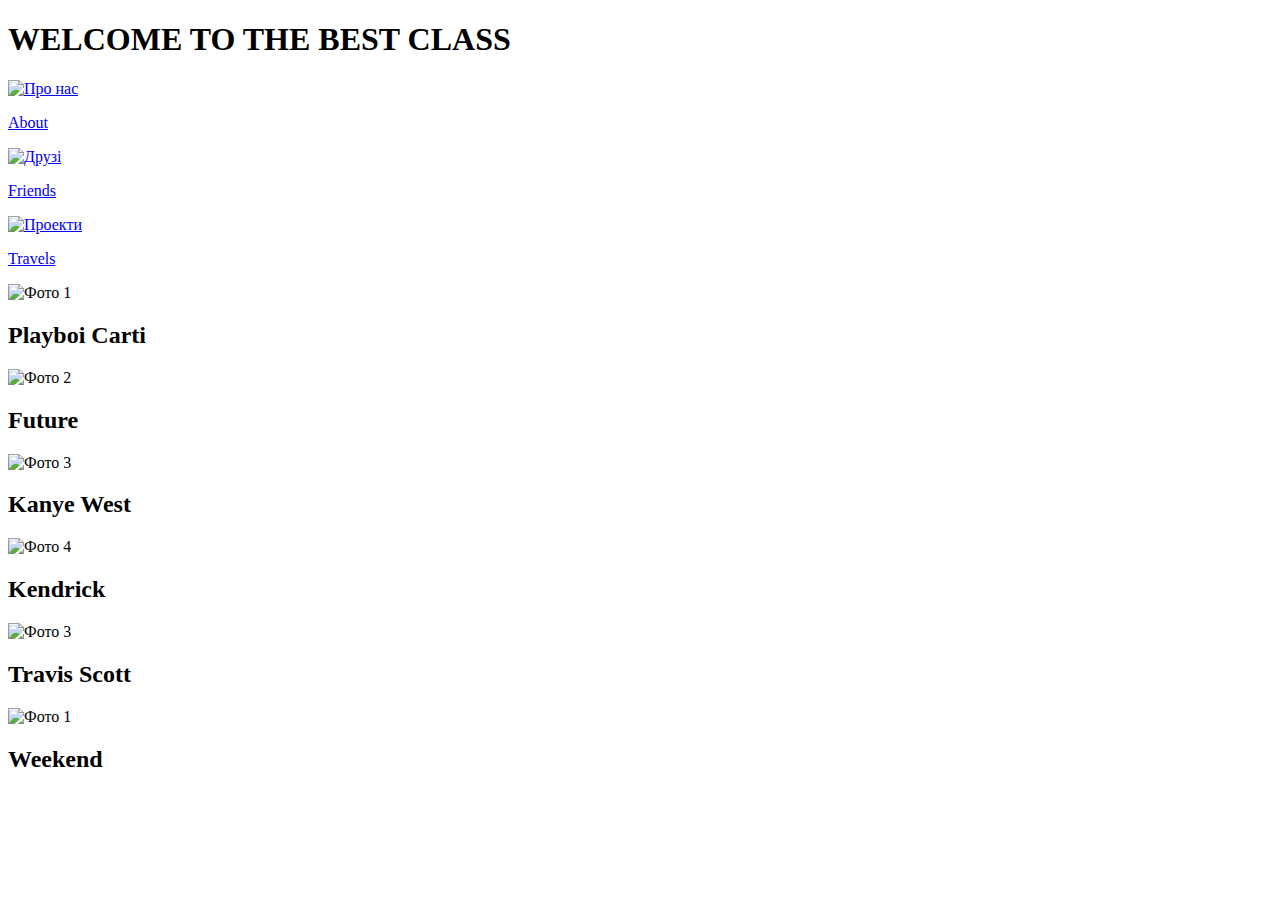
==== index.html @ 10709f9c "fix" ====
<!DOCTYPE html>
<html lang="ua">

<head>
    <meta charset="UTF-8">
    <meta name="viewport" content="width=device-width, initial-scale=1.0">
    <title>Document</title>
    <link rel="stylesheet" href="styles/main.css" media="all">
    <link rel="stylesheet" href="styles/menu.css" media="all">
    <link rel="stylesheet" href="styles/grid.css" media="all">
    <link rel="stylesheet" href="styles/main_grid.css" media="all">
    <link rel="preconnect" href="https://fonts.googleapis.com">
    <style>
        @import url('https://fonts.googleapis.com/css2?family=Rubik+Wet+Paint&display=swap');
    </style>
    <style>
        @import url('https://fonts.googleapis.com/css2?family=Oswald:wght@500&family=Rubik+Wet+Paint&display=swap');
    </style>
</head>


<body>
    <div class="main-grid">
        <h1 class="welcome main-header">WELCOME TO THE BEST CLASS</h1>

        <div class="menu-grid main-menu">
            <div class="menu">
                <div class="menu-item">
                    <a href="/pages/about.html">
                        <img src="icons/about.png.png" alt="Про нас">
                        <p>About</p>
                    </a>
                </div>

                <div class="menu-item">
                    <a href="/pages/friends.html">
                        <img src="icons/friends.png.png" alt="Друзі">
                        <p>Friends</p>
                    </a>
                </div>


                <div class="menu-item">
                    <a href="/pages/projects.html">
                        <img src="icons/travels.png.png" alt="Проекти">
                        <p>Travels</p>

                    </a>
                </div>

            </div>
        </div>


        <div class="menu-grid main-content">
            <div class="grid-container">

                <div class="student">
                    <img src="images/This is Carti.jpg" alt="Фото 1">
                    <h2>Playboi Carti</h2>
                </div>

                <div class="student">
                    <img src="images/This is future.jpg" alt="Фото 2">
                    <h2>Future</h2>
                </div>

                <div class="student">
                    <img src="images/This is Kanye.jpg" alt="Фото 3">
                    <h2>Kanye West</h2>
                </div>

                <div class="student">
                    <img src="images/This is Kendrick.jpg" alt="Фото 4">
                    <h2>Kendrick</h2>
                </div>
                <div class="student">
                    <img src="images/This is Travis.jpg" alt="Фото 3">
                    <h2>Travis Scott</h2>
                </div>

                <div class="student">
                    <img src="images/This is Weeknd.jpg" alt="Фото 1">
                    <h2>Weekend</h2>
                </div>
            </div>

        </div>
    </div>



</body>

</html>
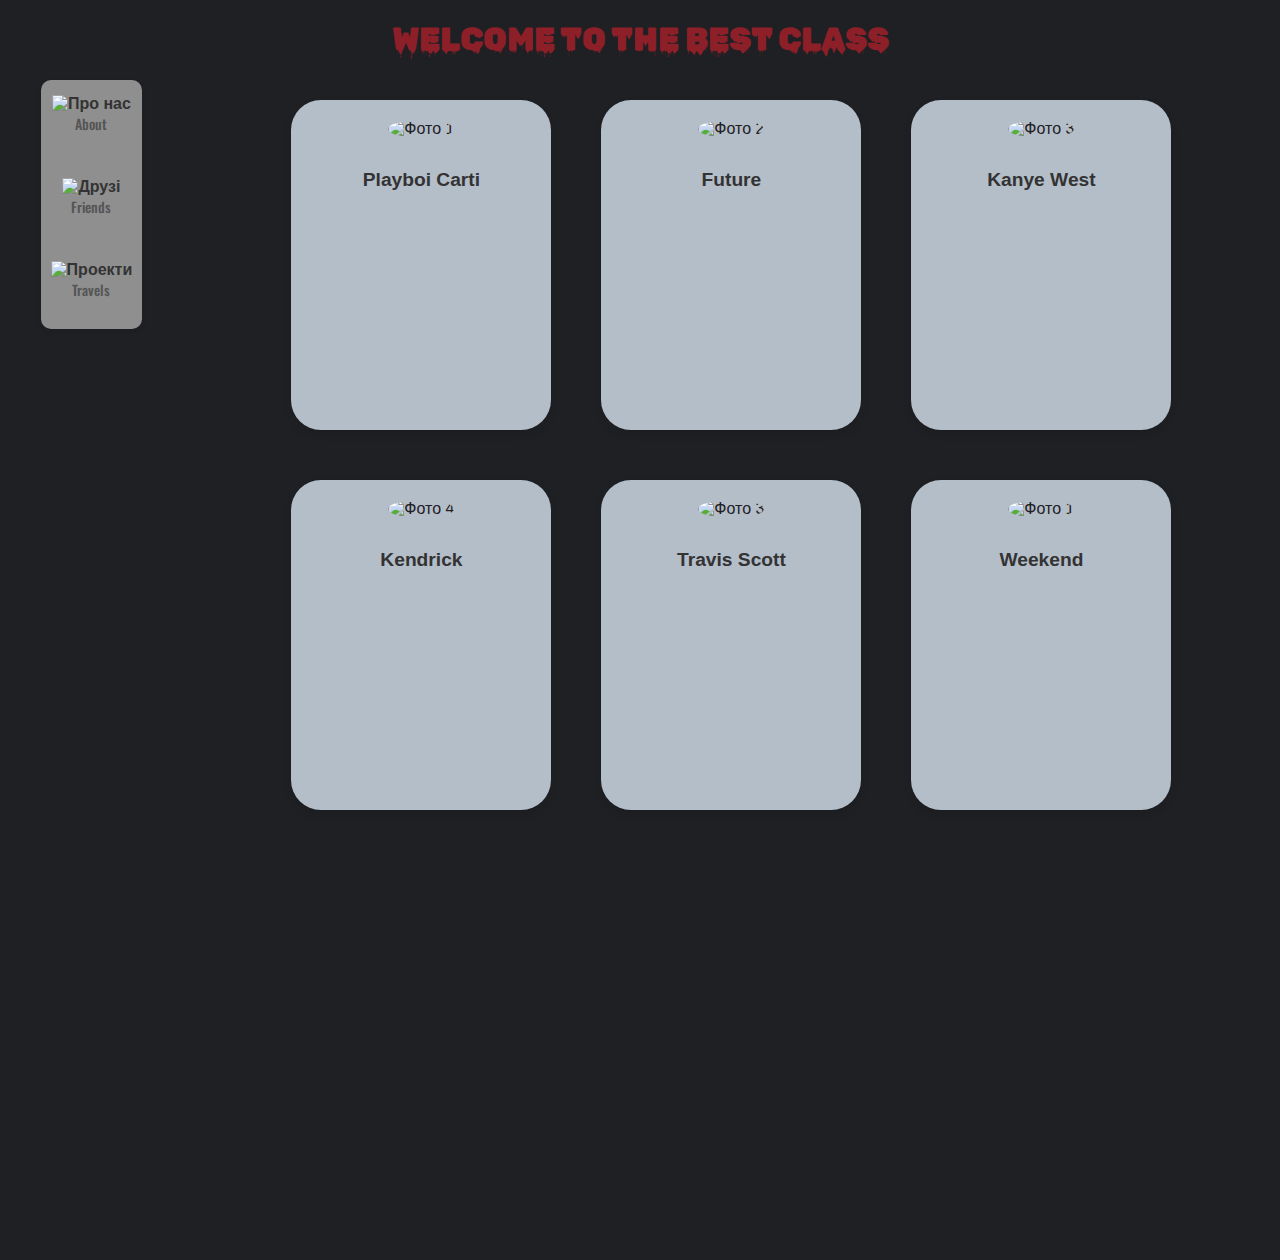
==== commit 34210b98: "fix" ====
--- a/index.html
+++ b/index.html
@@ -26,14 +26,14 @@
         <div class="menu-grid main-menu">
             <div class="menu">
                 <div class="menu-item">
-                    <a href="/pages/about.html">
+                    <a href="pages/about.html">
                         <img src="icons/about.png.png" alt="Про нас">
                         <p>About</p>
                     </a>
                 </div>
 
                 <div class="menu-item">
-                    <a href="/pages/friends.html">
+                    <a href="pages/friends.html">
                         <img src="icons/friends.png.png" alt="Друзі">
                         <p>Friends</p>
                     </a>
@@ -41,7 +41,7 @@
 
 
                 <div class="menu-item">
-                    <a href="/pages/projects.html">
+                    <a href="pages/projects.html">
                         <img src="icons/travels.png.png" alt="Проекти">
                         <p>Travels</p>
 
--- a/styles/main.css
+++ b/styles/main.css
@@ -0,0 +1,105 @@
+body {
+    font-family: 'Roboto', sans-serif;
+    background-color: #1F2024;
+    color: #1F2024;
+    margin: 0;
+    padding: 0;
+}
+
+h1 {
+    text-align: center;
+    margin-top: 20px;
+    color:#8C1F28;
+}
+
+.menu {
+    justify-content: center;
+    gap: 20px;
+    margin: 20px 0;
+    text-align: center;
+}
+
+
+
+.main-column {
+    display: grid;
+    grid-template-rows: 2;
+    justify-items: center;
+    flex-wrap: wrap;
+    gap: 10px;
+    margin: 40px 0;
+}
+
+.student {
+    background-color: #B4BEC9;
+    padding: 20px;
+    margin: 20px;
+    border-radius: 30px;
+    box-shadow: 0 4px 8px rgb(0, 0, 0, 0.1);
+    text-align: center;
+    transition: transform 0.3s ease;
+    width: 220px;
+}
+
+.student:hover {
+    transform: translateY(-5px) scale(1.05);
+}
+
+.student img {
+    width: 150px;
+    height: 150px;
+    border-radius: 50%;
+    object-fit: cover;
+    margin-bottom: 15px;
+}
+
+.student h2 {
+    font-size: 1.2em;
+    margin-bottom: 10px;
+    color: #333;
+}
+
+.student p {
+    font-size: 0.9em;
+    color: #666;
+}
+
+.links {
+    text-align: center;
+    margin: 40px 0;
+}
+
+.links a {
+    text-decoration: none;
+    color: #4CAF50;
+    font-weight: bold;
+}
+
+.links a:hover {
+    text-decoration: underline;
+}
+
+.links input {
+    margin-left: 20px;
+    padding: 5px;
+    border-radius: 5px;
+    border: 1px solid #ccc;
+}
+
+.box {
+    position: relative;
+    color: #fff;
+    border-radius: 3px;
+    opacity: 0,2;
+}
+h1 {
+    font-family: "Rubik Wet Paint", system-ui;
+    font-weight: 400;
+    font-style: normal;
+}
+p {
+    font-family: "Oswald", sans-serif;
+    font-optical-sizing: auto;
+    font-weight: 500;
+    font-style: normal;
+}--- a/styles/menu.css
+++ b/styles/menu.css
@@ -0,0 +1,46 @@
+.menu {
+    background-color: #8f8f8f;
+    border-radius: 10px;
+    box-shadow: 0 2px 5px rgba(0, 0, 0, 0.1);
+    padding: 10px;
+    display: flex;
+    flex-direction: column;
+    justify-content: start;
+    margin: 0;
+}
+
+.menu-item {
+    margin: 5px 0px;
+    text-align: center;
+    transition: transform 0.3s ease;
+}
+
+.menu a {
+    color: #333;
+    text-decoration: none;
+    font-family: Arial, sans-serif;
+    font-weight: bold;
+}
+
+.menu a img {
+    width: 70px;
+    height: 70px;
+    transition: transform 0.3s ease;
+    margin-bottom: 5px;
+}
+
+
+.menu-item:hover {
+    transform: translateY(-5px);
+}
+
+.menu-item img:hover {
+    transform: scale(1.1) rotate(5deg);
+}
+
+.menu-item p {
+    padding: 0;
+    margin-top: -5px;
+    font-size: 14px;
+    color: #555;
+}
--- a/styles/grid.css
+++ b/styles/grid.css
@@ -0,0 +1,32 @@
+.grid-container{
+    display: grid;
+    grid-template-columns: repeat(4, 1fr);
+    grid-template-rows: repeat(3, 370px);
+    gap: 10px;
+    margin: 0;    
+}
+
+
+@media (max-width: 1500px) {
+    .grid-container {
+        grid-template-columns: repeat(3, 1fr);
+    }
+
+}
+
+@media (max-width: 1200px) {
+    .grid-container {
+        grid-template-columns: repeat(2, 1fr);
+        margin: 10px;
+    }
+
+}
+
+@media (max-width: 600px) {
+    .grid-container {
+        grid-template-columns: repeat(1, 1fr);
+        margin-left: 0px;
+        margin-right: 0px;
+    }
+
+}--- a/styles/main_grid.css
+++ b/styles/main_grid.css
@@ -0,0 +1,38 @@
+.main-grid {
+    display: grid;
+    grid-template-columns: repeat(14, 1fr);
+    grid-template-rows: 80px auto 50px;
+}
+
+.main-header {
+    display: grid;
+    grid-column: 1 / 15;
+    align-items: center;
+    justify-content: center;
+}
+
+.main-menu {
+    display: grid;
+    grid-column: 1 / 3;
+    grid-row: 2 / 3;
+    align-items: start;
+    justify-content: center;
+}
+
+.main-content {
+    display: grid;
+    grid-column: 3 / 15;
+    grid-row: 2;
+    align-items: center;
+    justify-content: center;
+  
+}
+
+.main-footer {
+    display: grid;
+    grid-column: 1 / 15;
+    grid-row: 3;
+    justify-content: center;
+    align-items: start;
+
+}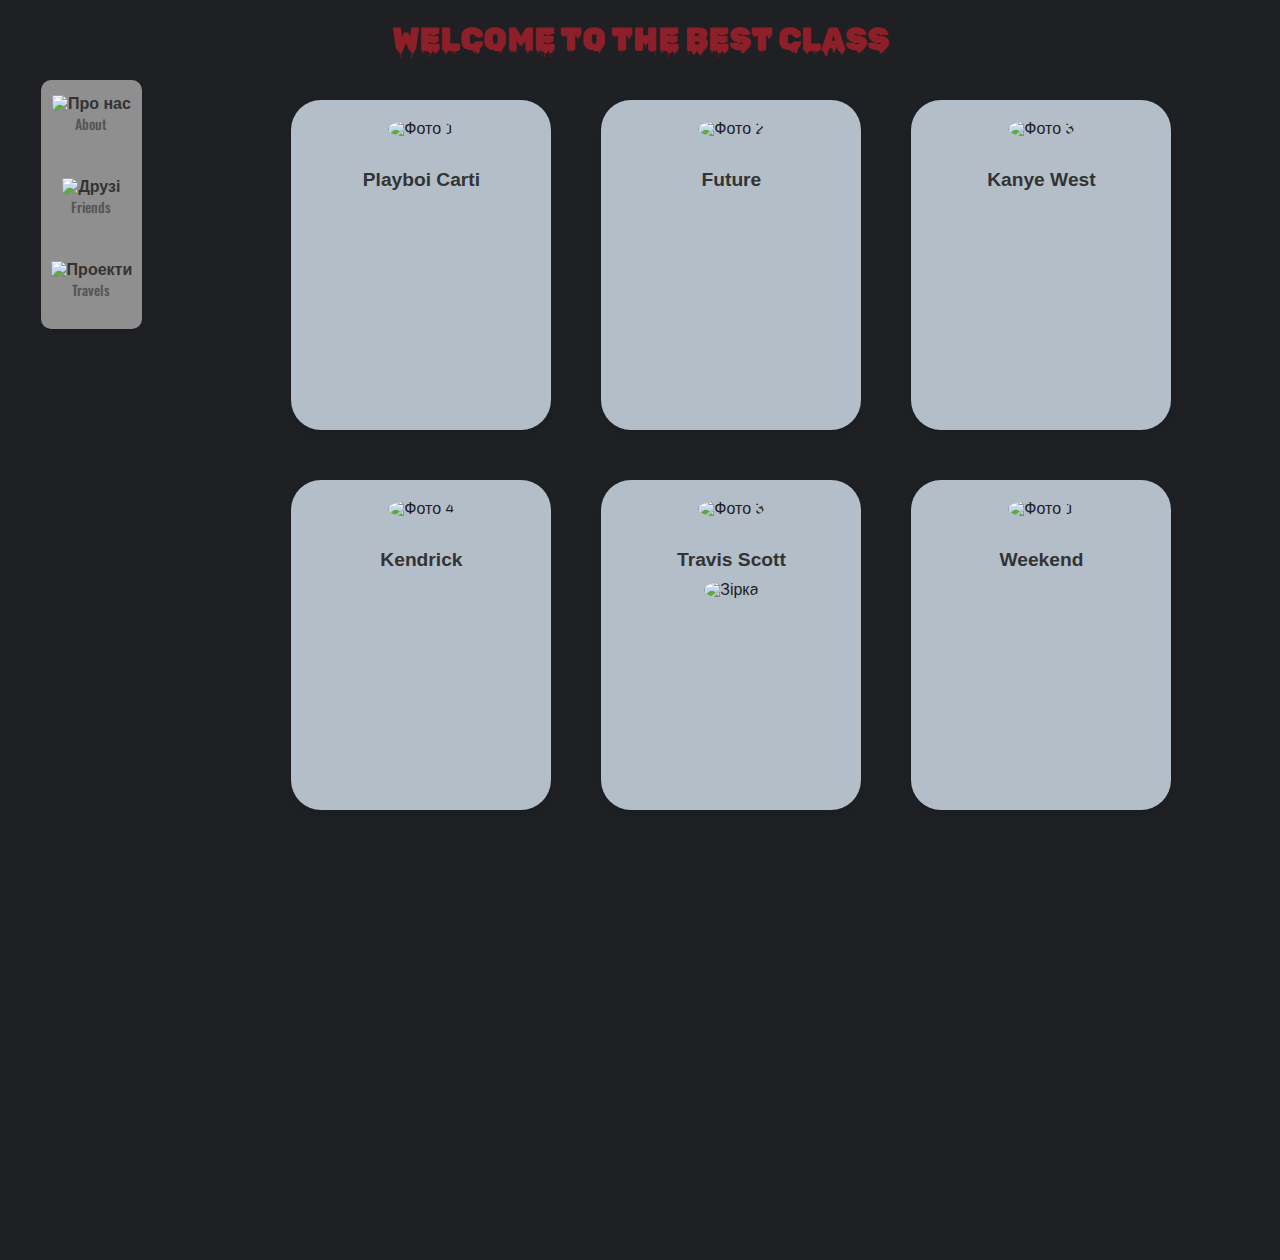
==== commit e1004131: "fix" ====
--- a/index.html
+++ b/index.html
@@ -27,14 +27,14 @@
             <div class="menu">
                 <div class="menu-item">
                     <a href="pages/about.html">
-                        <img src="icons/about.png.png" alt="Про нас">
+                        <img src="icons/about.png" alt="Про нас">
                         <p>About</p>
                     </a>
                 </div>
 
                 <div class="menu-item">
                     <a href="pages/friends.html">
-                        <img src="icons/friends.png.png" alt="Друзі">
+                        <img src="icons/friends.png" alt="Друзі">
                         <p>Friends</p>
                     </a>
                 </div>
@@ -42,7 +42,7 @@
 
                 <div class="menu-item">
                     <a href="pages/projects.html">
-                        <img src="icons/travels.png.png" alt="Проекти">
+                        <img src="icons/travels.png" alt="Проекти">
                         <p>Travels</p>
 
                     </a>
@@ -77,6 +77,11 @@
                 <div class="student">
                     <img src="images/This is Travis.jpg" alt="Фото 3">
                     <h2>Travis Scott</h2>
+
+                <div class="star">
+                    <img src="icons/star.png" alt="Зірка">
+                </div>
+
                 </div>
 
                 <div class="student">
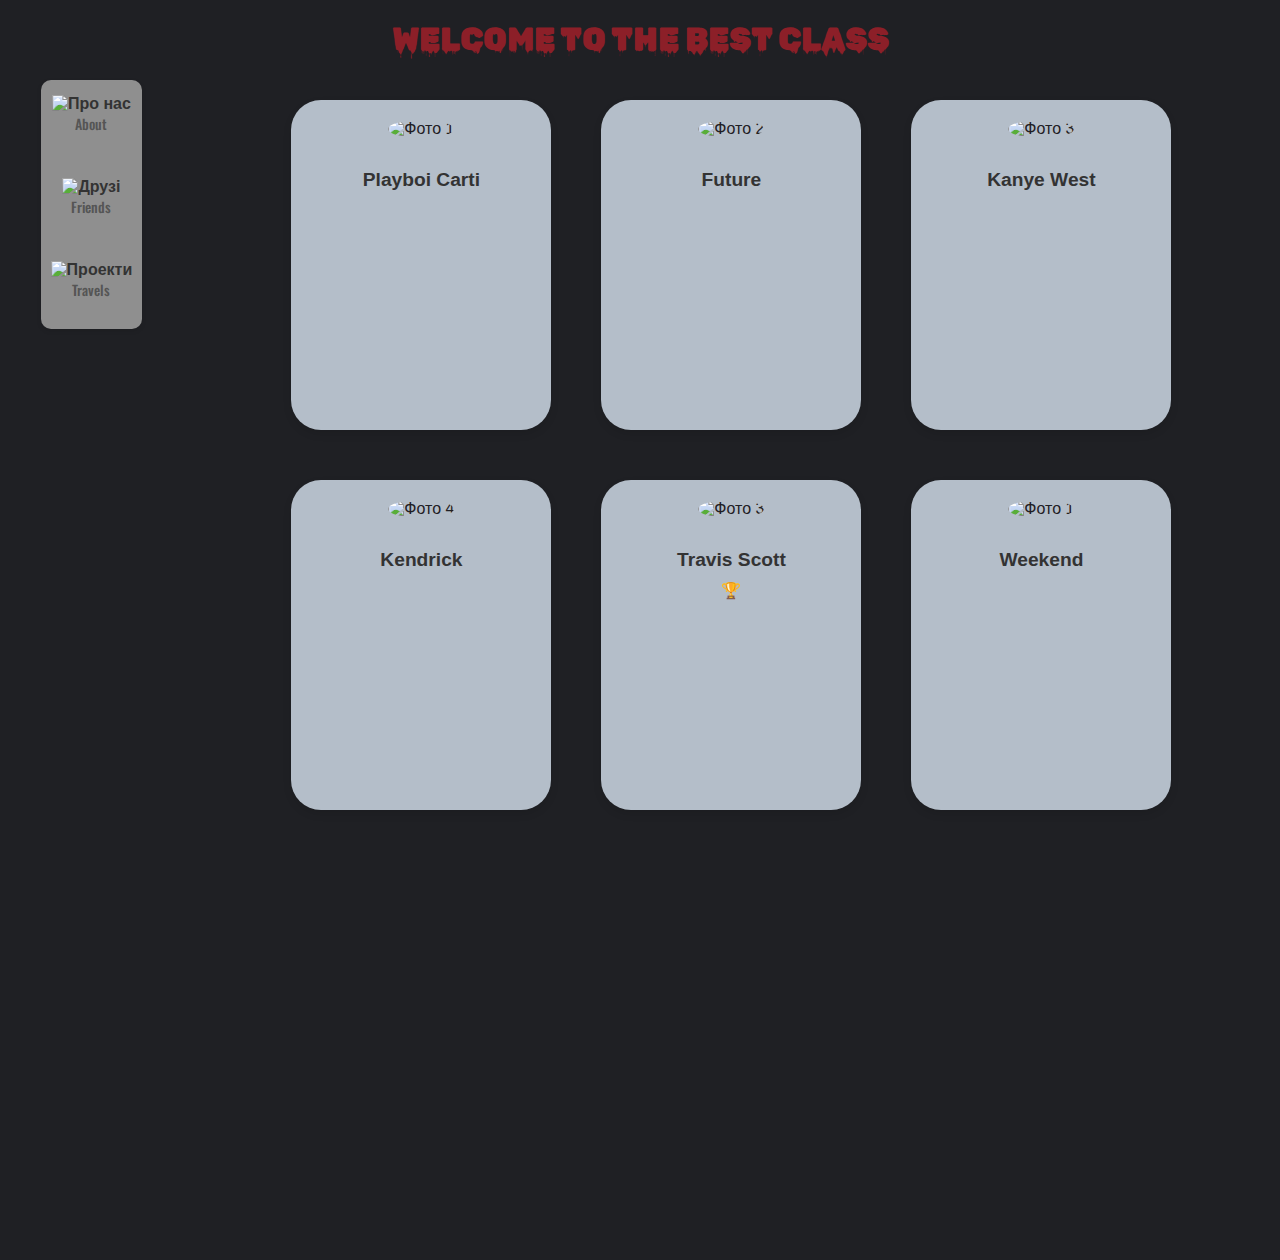
==== commit c35ed329: "fix" ====
--- a/index.html
+++ b/index.html
@@ -41,7 +41,7 @@
 
 
                 <div class="menu-item">
-                    <a href="pages/projects.html">
+                    <a href="pages/travels.html">
                         <img src="icons/travels.png" alt="Проекти">
                         <p>Travels</p>
 
@@ -78,9 +78,11 @@
                     <img src="images/This is Travis.jpg" alt="Фото 3">
                     <h2>Travis Scott</h2>
 
-                <div class="star">
+                    <span class="star">🏆</span>
+
+                <!-- <div class="star">
                     <img src="icons/star.png" alt="Зірка">
-                </div>
+                </div> -->
 
                 </div>
 
@@ -97,4 +99,4 @@
 
 </body>
 
-</html>+</html>
